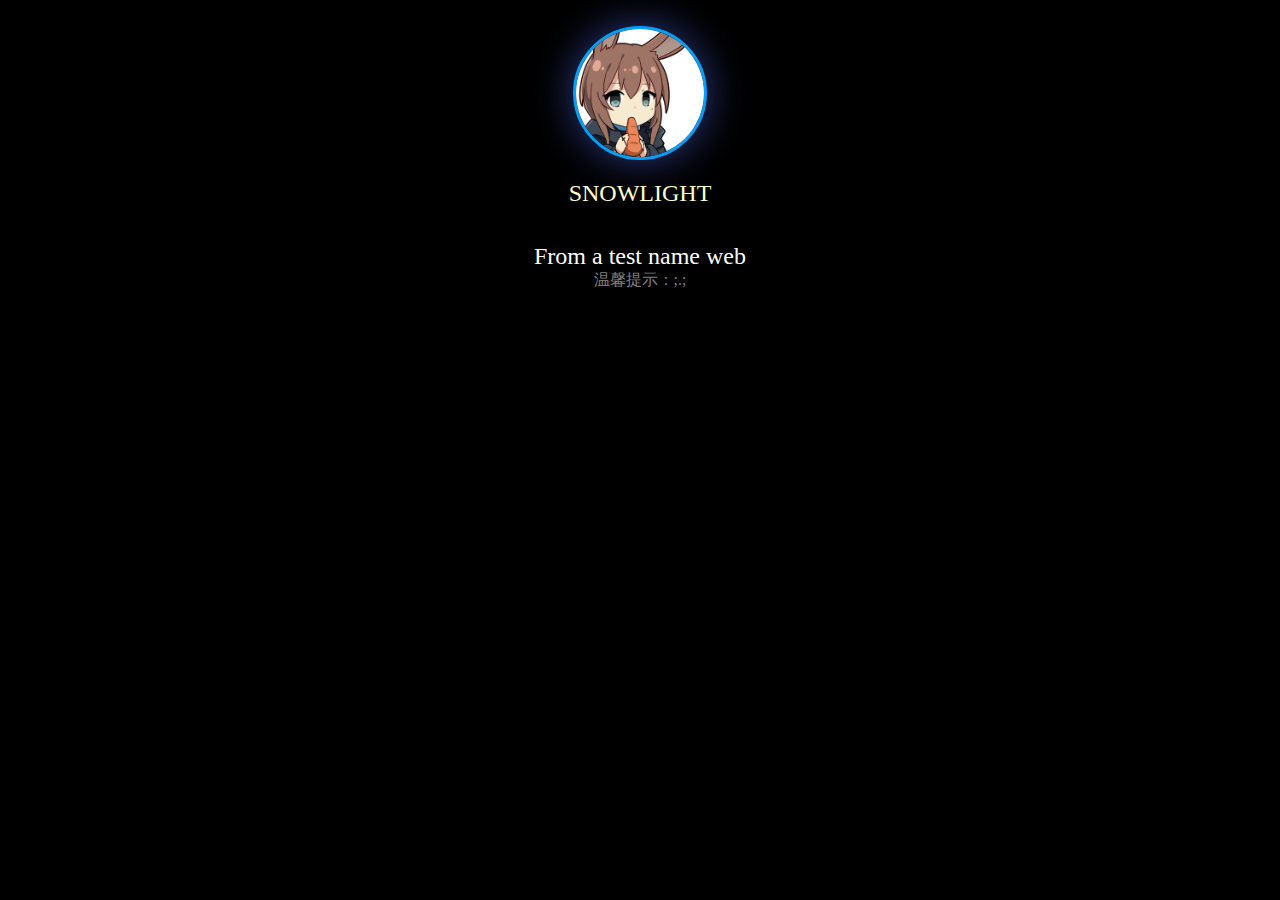
==== index.html @ eea9b9b8 "........." ====
<html>
	<head>
		<meta http-equiv="Content-Type" content="text/html; charset=UTF-8">


		<title>Test</title>

		<link rel="SHORTCUT ICON">
		<!--background="/Users/jack/Desktop/TestWEB/bg.jpg" -->
		<script type="text/javascript" async=""></script>
	</head>
	<body style="background-color:#000"></body>

	background-size:100% 100%;

	background-attachment: fixed;" data-gr-c-s-loaded="true">

	<style>
		#canvas {
			position: absolute;
			z-index: 10;
			top: 0;
			left: 0;
			bottom: 0;
			right: 0;
			cursor: none;
		}

		.content {
			position: absolute;
			z-index: 11;
			right: 0;
			left: 0;
			top: 0;
			bottom: 0;
		}

		.splash {
			position: relative;
		}

		img#qq {
			width: 128px;
			background-size: cover;
			border-radius: 200px;
			box-shadow: 0px 0px 40px rgba(63, 81, 181, 0.72);
			border: 3px solid #00a0ff;
			opacity: 1;
			margin: 0 auto;
			margin-bottom: 20px;
			transition: all 1.0s;
		}

		#qq:hover {
			box-shadow: 0 0 10px #fff;
			-webkit-box-shadow: 0 0 19px #fff;
			transform: rotate(360deg);
			-ms-transform: rotate(360deg);
			/* IE 9 */
			-moz-transform: rotate(360deg);
			/* Firefox */
			-webkit-transform: rotate(360deg);
			/* Safari 和 Chrome */
			-o-transform: rotate(360deg);
			/* Opera */
			filter: progid:DXImageTransform.Microsoft.BasicImage(rotation=3);
		}

		a:link {
			color: #ffffcd;
			text-decoration: none;
		}

		a:active {
			color: #D200D2;
			text-decoration: none;
		}
	</style>




	<div class="wow">
		<div class="container">
			<div class="splash">
				<div class="content">
					<center><img src="./png/兔子2.gif" tppabs="" alt="PatternFly logo" id="qq" class="wow fadeInDown animated" style="visibility: visible; animation-name: fadeInDown;"></center>
					<!--<center><img src="/Users/jack/Desktop/TestWEB/Logo_罗德岛.png "width="100"></center>  -->


					<center>
						<font size="5" color="azure"><a href="/Users/jack/Desktop/TestWEB/item.html" target="_blank">SNOWLIGHT </a></font>
					</center>
					<br><br>
					<center>
						<font size="5" color="white">From a test name web</font>
					</center>
					<center>
						<font size="3" color="gray">温馨提示：;.; </font>
					</center>
					<br>
					<!-- <<<aside> </si>></sid>><img src=" /Users/jack/Desktop/TestWEB/ICO.ico"width="50" height="50"><font size="6" ><a href="www.badiu.com" target="_blank">  a message</a></font> </center>
 -->
					<br>
				</div>
			</div>
		</div>
	</div>


	
</html>
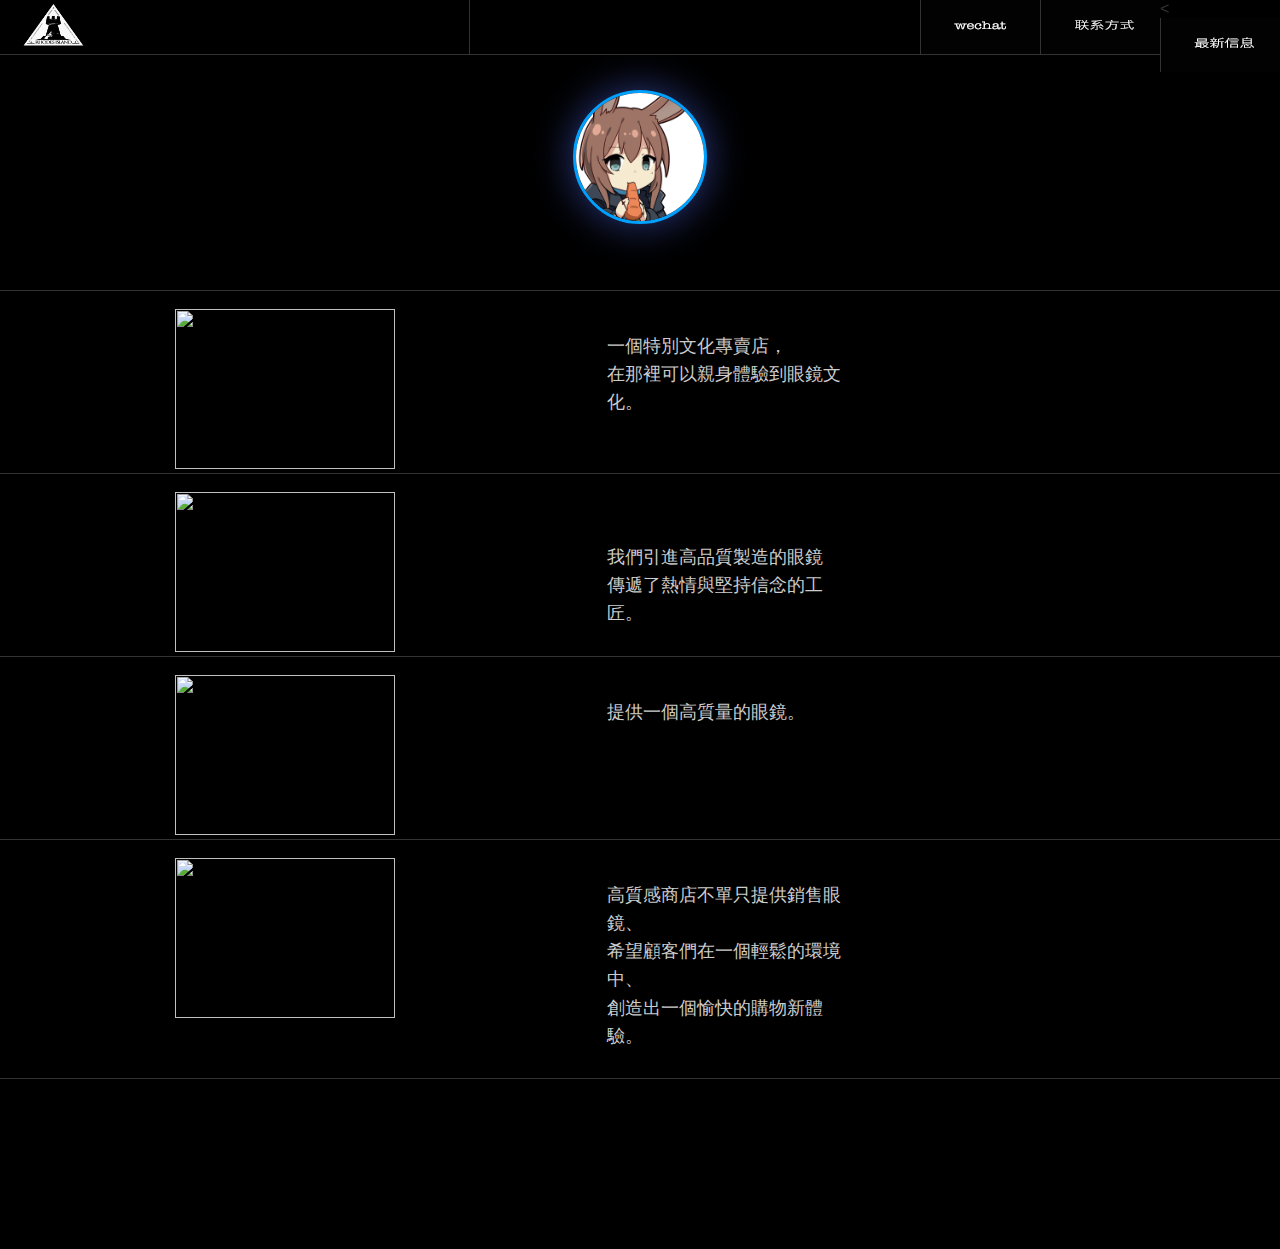
==== commit ba5ff11e: "Update index.html" ====
--- a/index.html
+++ b/index.html
@@ -1,112 +1 @@
-<html>
-	<head>
-		<meta http-equiv="Content-Type" content="text/html; charset=UTF-8">
-
-
-		<title>Test</title>
-
-		<link rel="SHORTCUT ICON">
-		<!--background="/Users/jack/Desktop/TestWEB/bg.jpg" -->
-		<script type="text/javascript" async=""></script>
-	</head>
-	<body style="background-color:#000"></body>
-
-	background-size:100% 100%;
-
-	background-attachment: fixed;" data-gr-c-s-loaded="true">
-
-	<style>
-		#canvas {
-			position: absolute;
-			z-index: 10;
-			top: 0;
-			left: 0;
-			bottom: 0;
-			right: 0;
-			cursor: none;
-		}
-
-		.content {
-			position: absolute;
-			z-index: 11;
-			right: 0;
-			left: 0;
-			top: 0;
-			bottom: 0;
-		}
-
-		.splash {
-			position: relative;
-		}
-
-		img#qq {
-			width: 128px;
-			background-size: cover;
-			border-radius: 200px;
-			box-shadow: 0px 0px 40px rgba(63, 81, 181, 0.72);
-			border: 3px solid #00a0ff;
-			opacity: 1;
-			margin: 0 auto;
-			margin-bottom: 20px;
-			transition: all 1.0s;
-		}
-
-		#qq:hover {
-			box-shadow: 0 0 10px #fff;
-			-webkit-box-shadow: 0 0 19px #fff;
-			transform: rotate(360deg);
-			-ms-transform: rotate(360deg);
-			/* IE 9 */
-			-moz-transform: rotate(360deg);
-			/* Firefox */
-			-webkit-transform: rotate(360deg);
-			/* Safari 和 Chrome */
-			-o-transform: rotate(360deg);
-			/* Opera */
-			filter: progid:DXImageTransform.Microsoft.BasicImage(rotation=3);
-		}
-
-		a:link {
-			color: #ffffcd;
-			text-decoration: none;
-		}
-
-		a:active {
-			color: #D200D2;
-			text-decoration: none;
-		}
-	</style>
-
-
-
-
-	<div class="wow">
-		<div class="container">
-			<div class="splash">
-				<div class="content">
-					<center><img src="./png/兔子2.gif" tppabs="" alt="PatternFly logo" id="qq" class="wow fadeInDown animated" style="visibility: visible; animation-name: fadeInDown;"></center>
-					<!--<center><img src="/Users/jack/Desktop/TestWEB/Logo_罗德岛.png "width="100"></center>  -->
-
-
-					<center>
-						<font size="5" color="azure"><a href="/Users/jack/Desktop/TestWEB/item.html" target="_blank">SNOWLIGHT </a></font>
-					</center>
-					<br><br>
-					<center>
-						<font size="5" color="white">From a test name web</font>
-					</center>
-					<center>
-						<font size="3" color="gray">温馨提示：;.; </font>
-					</center>
-					<br>
-					<!-- <<<aside> </si>></sid>><img src=" /Users/jack/Desktop/TestWEB/ICO.ico"width="50" height="50"><font size="6" ><a href="www.badiu.com" target="_blank">  a message</a></font> </center>
- -->
-					<br>
-				</div>
-			</div>
-		</div>
-	</div>
-
-
-	
-</html>
+<!doctype html> <html> <head> <meta http-equiv="Content-Type" content="text/html; charset=UTF-8"> <link rel="stylesheet" type="text/css" href="./common.css"> <link rel="stylesheet" type="text/css" href="./top.css"> <title>Test</title> <link rel="SHORTCUT ICON"> <!--background="./png/bg.jpg" --> <script type="text/javascript" async=""></script> </head> <body style="background-color:#000"></body> background-size:100% 100%; background-attachment: fixed;" data-gr-c-s-loaded="true"> <style> body { font-size: 100%; overflow-x: hidden; overflow-y: auto; } .viewport { max-width: 640px; min-width: 300px; margin: 0 auto; } #canvas { position: absolute; z-index: 10; top: 0; left: 0; bottom: 0; right: 0; cursor: none; } .content { position: absolute; z-index: 11; right: 0; left: 0; top: 0; bottom: 0; } .splash { position: relative; } img#qq { width: 128px; background-size: cover; border-radius: 200px; box-shadow: 0px 0px 40px rgba(63, 81, 181, 0.72); border: 3px solid #00a0ff; opacity: 1; margin: 0 auto; margin-bottom: 20px; transition: all 1.0s; } #qq:hover { box-shadow: 0 0 10px #fff; -webkit-box-shadow: 0 0 19px #fff; transform: rotate(360deg); -ms-transform: rotate(360deg); /* IE 9 */ -moz-transform: rotate(360deg); /* Firefox */ -webkit-transform: rotate(360deg); /* Safari 和 Chrome */ -o-transform: rotate(360deg); /* Opera */ filter: progid:DXImageTransform.Microsoft.BasicImage(rotation=3); } a:link { color: #ffffcd; text-decoration: none; } a:active { color: #D200D2; text-decoration: none; } </style> <div class="wow"> <div class="container"> <div class="splash"> <div class="content"> <br></br> <br></br> <center><img src="./png/兔子2.gif" tppabs="" alt="PatternFly logo" id="qq" class="wow fadeInDown animated" style="visibility: visible; animation-name: fadeInDown; "></center> <!--<center><img src="./Logo_罗德岛.png "width="100"></center>  --> <div id="wrap"> <!--HEADER--> <div id="header_b" class="clearfix" style="position: fixed; left: 0px; top: 0px; width: 100%;"> <div id="logo"><a href="./index.html" class="pageChange"> <img src="./png/Logo_罗德岛.png" width="66" height="54"></a></div> <div id="navi_own_en"> <ul class="clearfix"> <li id="sub_own"> </li> <<li><a href="" class="pageChange"><img src="./png/ww.png" width="119" height="54"></a></li> <li><a href="" class="pageChange"><img src="./png/ww1.png" width="119" height="54" style="opacity: 1;"></a></li> <li><a href="" target="_blank"><img src="./png/ww3.png" width="119" height="54" alt="最新消息" style="opacity: 1;"></a></li> </ul> </div> </div> <br><br> <center> </center> <center> </center> <br> <br> </div> </div> </div> <br> <br> <br> <br> </div> <!--CONTENT--> <div id="own_top"> <div id="own_block"> <br> <div class="own"> <div class="own_inner clearfix"> <div class="own_photo"><img src="" width="220" height="160"></div> <div class="own_logo"></div> <div class="own_txt_ch" style="margin-top:23px;"> 一個特別文化專賣店，<br> 在那裡可以親身體驗到眼鏡文化。<br> </div> <div class="own_btn"></div> </div> </div> <br> <div class="own"> <div class="own_inner clearfix"> <div class="own_photo"><img src="" width="220" height="160"></div> <div class="own_logo"></div> <div class="own_txt_ch" style="margin-top:23px;"> <br>我們引進高品質製造的眼鏡 <br> 傳遞了熱情與堅持信念的工匠。<br> </div> <div class="own_btn"></div> </div> </div> <br> <div class="own"> <div class="own_inner clearfix"> <div class="own_photo"><img src="" width="220" height="160"></div> <div class="own_logo"></div> <div class="own_txt_ch" style="margin-top:23px;"> 提供一個高質量的眼鏡。<br> </div> <div class="own_btn"></div> </div> </div> <br> <div class="own"> <div class="own_inner clearfix"> <div class="own_photo"><img src="" width="220" height="160"></div> <div class="own_logo"></div> <div class="own_txt_ch" style="margin-top:23px;"> 高質感商店不單只提供銷售眼鏡、<br> 希望顧客們在一個輕鬆的環境中、<br> 創造出一個愉快的購物新體驗。<br> <br> </div> <div class="own_btn"></div> </div> </div> </div> </div> </div> </body> </html>
--- a/common.css
+++ b/common.css
@@ -0,0 +1,287 @@
+@charset "UTF-8";
+
+* {
+	margin:0;
+	padding:0;
+	border:0;
+}
+
+html {
+	height:100%;
+}
+
+body {
+	height: 100%;
+	-webkit-text-size-adjust:none;
+	font-family: "ヒラギノ角ゴ Pro W3", "Hiragino Kaku Gothic Pro", "メイリオ", Meiryo, Osaka, "ＭＳ Ｐゴシック", "MS PGothic", sans-serif;
+	font-size: 10px;
+	font-weight: normal;
+	color: #333;
+}
+
+#wrap {
+	width: 100%;
+	height: 100%;
+	min-height: 100%;
+	position: relative;
+	width:expression(document.body.clientWidth < 982? "980px" : "auto");
+}
+
+@media screen and (max-width: 767px)  {
+#wrap {
+	width: 1100px;
+}
+}
+	
+body > #wrap {
+	height: auto;
+}
+
+li {
+	list-style-type: none;
+}
+
+.btn_on {
+	filter: alpha(opacity=50);
+	-moz-opacity:0.50;
+	opacity:0.50;
+}
+
+
+
+/*------------------------------*/
+/*HEADER*/
+/*------------------------------*/
+#header_b {
+	width: 100%;
+	min-width: 1120px;
+	height: 54px;
+	border-bottom-width: 1px;
+	border-bottom-style: solid;
+	border-bottom-color: #333;
+	position: fixed;
+	top: 0;
+	left: 0;
+	background-color: #000;
+	z-index: 2;
+}
+
+#logo {
+	width: 66px;
+	height: 54px;
+	float: left;
+	padding-left: 20px;
+}
+
+#navi {
+	width: 600px;
+	height: 54px;
+	float: right;
+}
+
+#navi_en {
+	width: 480px;
+	height: 54px;
+	float: right;
+}
+
+#header_w li {
+	height: 54px;
+	float: left;
+	border-left-width: 1px;
+	border-left-style: solid;
+	border-left-color: #CCC;
+}
+
+#header_b li {
+	height: 54px;
+	float: left;
+	border-left-width: 1px;
+	border-left-style: solid;
+	border-left-color: #333;
+}
+
+#navi li img {
+	overflow: hidden;
+}
+
+/*OWN STORE*/
+#navi_own {
+	width: 931px;
+	height: 54px;
+	float: right;
+}
+
+/*EN CH*/
+#navi_own_en {
+	width: 811px;
+	height: 54px;
+	float: right;
+}
+
+#navi_own li img {
+	overflow: hidden;
+}
+
+#sub_own {
+	width: 450px;
+	height: 54px;
+}
+
+#sub_own ul li {
+	border: none;
+}
+
+/*FACTORY*/
+#navi_factory {
+	width: 588px;
+	height: 54px;
+	float: right;
+}
+
+#navi_factory li img {
+	overflow: hidden;
+}
+
+#sub_factory {
+	width: 347px;
+	height: 54px;
+}
+
+#sub_factory ul li {
+	border: none;
+}
+
+/*COMPANY*/
+#navi_company {
+	width: 1010px;
+	height: 54px;
+	float: right;
+}
+
+/*EN CH*/
+#navi_company_en {
+	width: 890px;
+	height: 54px;
+	float: right;
+}
+
+#navi_company li img {
+	overflow: hidden;
+}
+
+#sub_company {
+	width: 526px;
+	height: 54px;
+}
+
+#sub_company ul li {
+	border: none;
+}
+
+
+/*------------------------------*/
+/*FOOTER*/
+/*------------------------------*/
+#to_top {
+	position: absolute;
+	bottom: 50px;
+	left: 50%;
+	margin-left: -20px;
+}
+
+#footer_w, #footer_b {
+	position: absolute;
+	bottom: 0;
+	left: 0;
+}
+
+#footer_w {
+	width: 100%;
+	height: 29px;
+	border-top-width: 1px;
+	border-top-style: solid;
+	border-top-color: #CCC;
+}
+
+#footer_b {
+	width: 100%;
+	height: 29px;
+	border-top-width: 1px;
+	border-top-style: solid;
+	border-top-color: #333;
+}
+
+#footer_w img, #footer_b img{
+	overflow: hidden;
+	display: inline;
+}
+
+#footer_language {
+	float: left;
+	width: 144px;
+}
+
+#footer_language li {
+	float: left;
+	display: inline;
+	height: 29px;
+	overflow: hidden;
+}
+
+
+#footer_navi {
+	float: right;
+	padding-right: 35px;
+	padding-left: 2px;
+	width: 193px;
+}
+
+#footer_navi li {
+	float: left;
+	display: inline;
+	height: 29px;
+	overflow: hidden;
+}
+
+#footer_copyright {
+	float: right;
+	width: 158px;
+}
+
+
+/*------------------------------*/
+/*COVER*/
+/*------------------------------*/
+#cover {
+	width: 100%;
+	height: 100%;
+	position: fixed;
+	top:0;
+	left:0;
+	z-index:3;
+}
+
+*html #cover {
+	height: auto;
+}
+
+
+/*------------------------------*/
+/*CLEAR*/
+/*------------------------------*/
+.clearfix:after {
+	content: ".";
+	display: block;
+	clear: both;
+	visibility: hidden;
+	font-size: 0;
+	line-height: 0;
+	margin: -1px 0 0 0;
+}
+
+.clearfix {
+	_overflow: visible;
+	_height: 1px;
+	zoom: 1;
+}--- a/top.css
+++ b/top.css
@@ -0,0 +1,104 @@
+@charset "UTF-8";
+
+#own_top {
+	width: 100%;
+	padding-top: 130px;
+	padding-bottom:170px;
+	margin-left: auto;
+	margin-right: auto;
+}
+
+#top_logo {
+	width: 316px;
+	margin-left: auto;
+	margin-right: auto;
+}
+
+#own_block {
+	border-top-width: 1px;
+	border-top-style: solid;
+	border-top-color: #333;
+	margin-top: 70px;
+}
+
+.own {
+	width: 100%;
+	border-bottom-width: 1px;
+	border-bottom-style: solid;
+	border-bottom-color: #333;
+}
+
+.own_inner {
+	width: 930px;
+	margin-left: auto;
+	margin-right: auto;
+}
+
+.own_photo {
+	width: 220px;
+	float: left;
+	margin-right: 30px;
+}
+
+.own_logo {
+	width: 137px;
+	float: left;
+	margin-top: 50px;
+	margin-right: 45px;
+}
+
+.own_txt {
+	margin-top: 38px;
+	width:250px;
+	float: left;
+	font-family: "ヒラギノ明朝 Pro W3", "Hiragino Mincho Pro", "Hiragino Mincho ProN", "ＭＳ Ｐ明朝", "MS PMincho", serif;
+	color: #CCC;
+	line-height: 1.6;
+	font-size: 1.1em;
+}
+
+.own_txt_en {
+	margin-top: 33px;
+	width:250px;
+	float: left;
+	font-family: "Times New Roman", Times, serif;
+	color: #BBB;
+	line-height: 1.6;
+	font-size: 1.2em;
+}
+
+.own_txt_ch {
+	margin-top: 38px;
+	width:250px;
+	float: left;
+	font-family: 宋体, SimSun, "MS Song", "MS Mincho", Arial, Helvetica, sans-serif;
+	color: #CCC;
+	line-height: 1.6;
+	font-size: 1.1em;
+}
+
+.own_btn {
+	width: 239px;
+	float: right;
+	margin-top: 64px;
+}
+
+.own a:link, .own  a:visited{
+	color: #CCC;
+	text-decoration: none;
+}
+
+.own .own_txt_en a:link, .own .own_txt_en  a:visited{
+	color: #BBB;
+	text-decoration: none;
+}
+
+.own .own_txt_ch a:link, .own  .own_txt_ch a:visited{
+	color: #CCC;
+	text-decoration: none;
+}
+
+.own  a:hover, .own  a:active{
+	color: #666;
+	text-decoration: none;
+}
